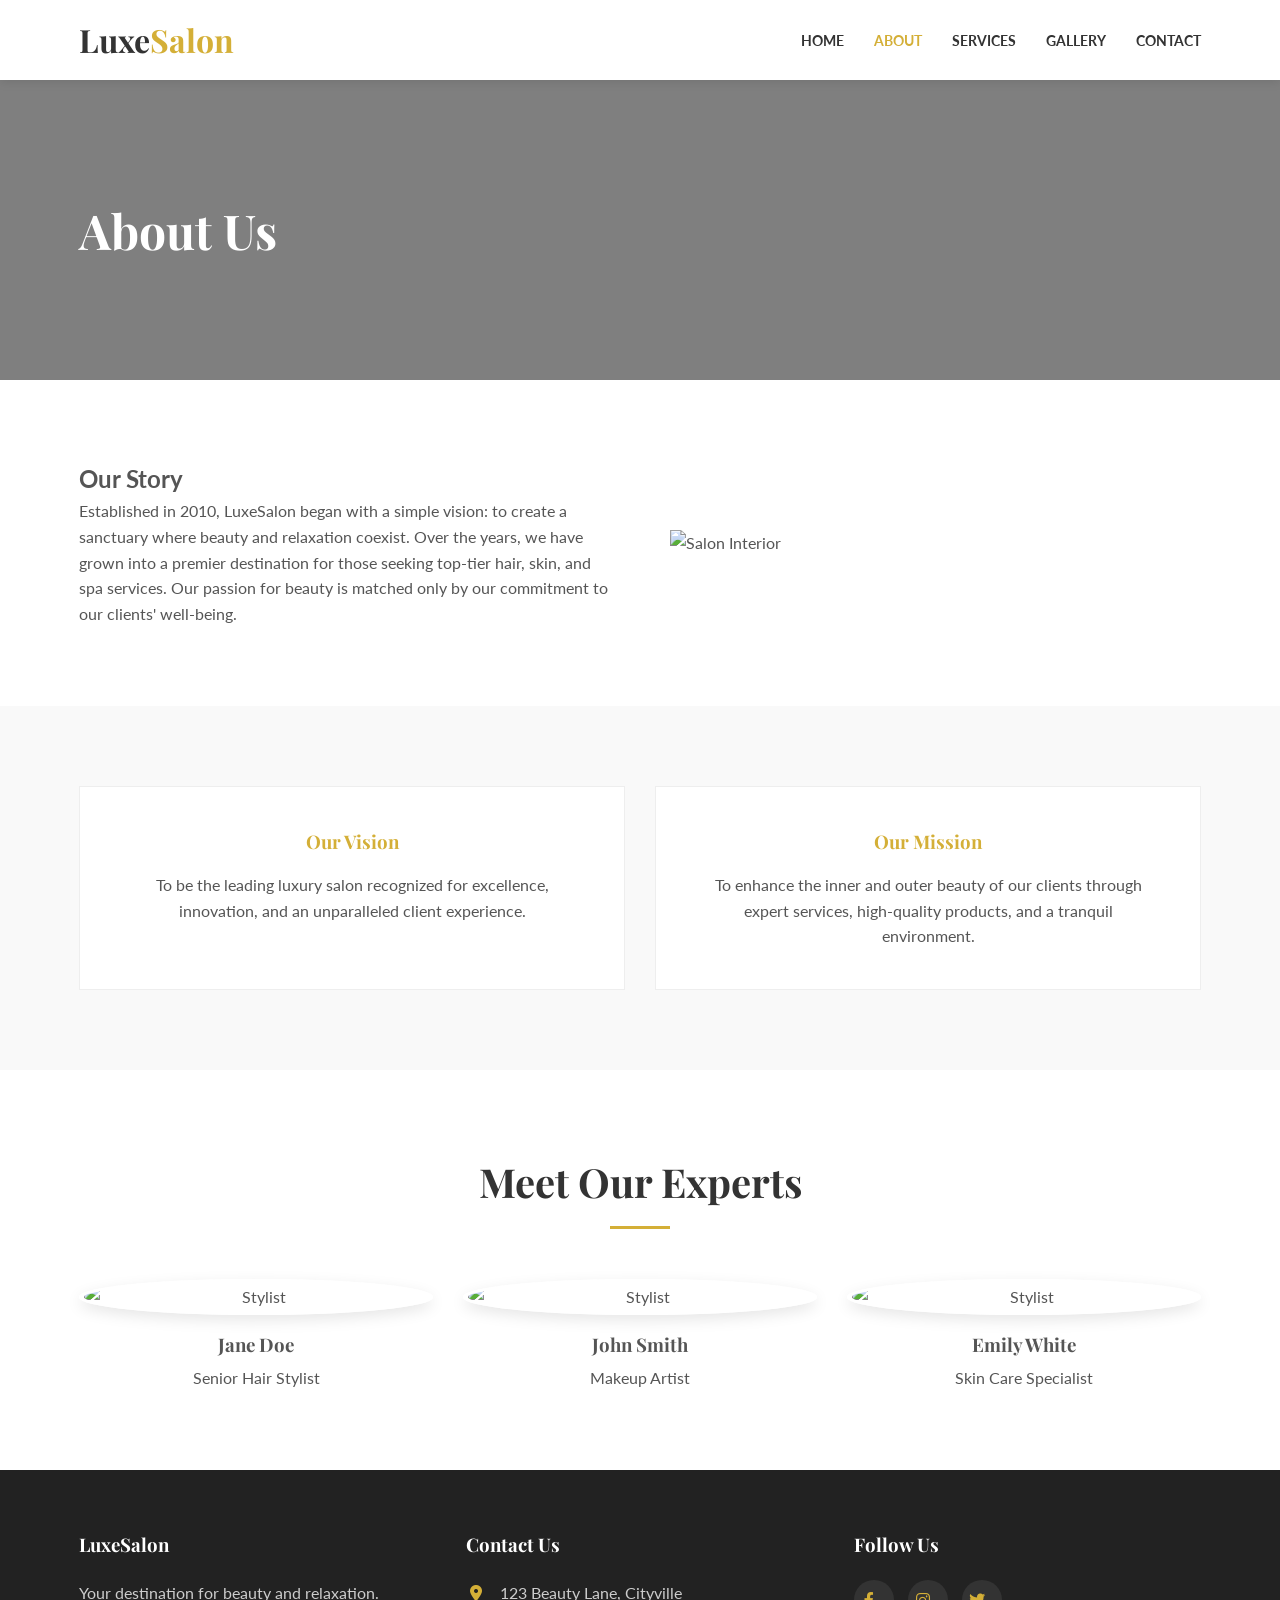
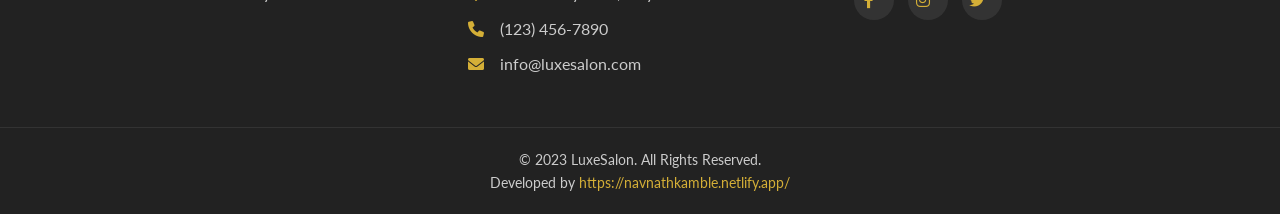
==== about.html @ 00b3a074 "feat: Create full website structure for LuxeSalon - Added index.html (Homepage) with Hero, Services," ====
<!DOCTYPE html>
<html lang="en">
<head>
    <meta charset="UTF-8">
    <meta name="viewport" content="width=device-width, initial-scale=1.0">
    <title>About Us - LuxeSalon</title>
    <link rel="stylesheet" href="style.css">
    <link rel="stylesheet" href="https://cdnjs.cloudflare.com/ajax/libs/font-awesome/6.0.0/css/all.min.css">
    <link href="https://fonts.googleapis.com/css2?family=Playfair+Display:wght@400;700&family=Lato:wght@300;400;700&display=swap" rel="stylesheet">
</head>
<body>

    <!-- Header / Navigation -->
    <header>
        <div class="container">
            <div class="logo">
                <h1>Luxe<span>Salon</span></h1>
            </div>
            <nav>
                <ul class="nav-links">
                    <li><a href="index.html">Home</a></li>
                    <li><a href="about.html" class="active">About</a></li>
                    <li><a href="services.html">Services</a></li>
                    <li><a href="gallery.html">Gallery</a></li>
                    <li><a href="contact.html">Contact</a></li>
                </ul>
                <div class="burger">
                    <div class="line1"></div>
                    <div class="line2"></div>
                    <div class="line3"></div>
                </div>
            </nav>
        </div>
    </header>

    <!-- Page Header -->
    <section class="page-header">
        <div class="container">
            <h1>About Us</h1>
        </div>
    </section>

    <!-- Salon Story -->
    <section id="salon-story" class="section-padding">
        <div class="container">
            <div class="row">
                <div class="col-text">
                    <h2>Our Story</h2>
                    <p>Established in 2010, LuxeSalon began with a simple vision: to create a sanctuary where beauty and relaxation coexist. Over the years, we have grown into a premier destination for those seeking top-tier hair, skin, and spa services. Our passion for beauty is matched only by our commitment to our clients' well-being.</p>
                </div>
                <div class="col-img">
                    <img src="https://via.placeholder.com/600x400?text=Interior+Studio" alt="Salon Interior">
                </div>
            </div>
        </div>
    </section>

    <!-- Vision & Mission -->
    <section id="vision-mission" class="section-padding bg-light">
        <div class="container">
            <div class="vision-mission-grid">
                <div class="vm-card">
                    <h3>Our Vision</h3>
                    <p>To be the leading luxury salon recognized for excellence, innovation, and an unparalleled client experience.</p>
                </div>
                <div class="vm-card">
                    <h3>Our Mission</h3>
                    <p>To enhance the inner and outer beauty of our clients through expert services, high-quality products, and a tranquil environment.</p>
                </div>
            </div>
        </div>
    </section>

    <!-- Staff Profiles -->
    <section id="staff" class="section-padding">
        <div class="container">
            <h2 class="section-title">Meet Our Experts</h2>
            <div class="staff-grid">
                <div class="staff-card">
                    <img src="https://via.placeholder.com/300x300?text=Stylist+1" alt="Stylist">
                    <h3>Jane Doe</h3>
                    <p>Senior Hair Stylist</p>
                </div>
                <div class="staff-card">
                    <img src="https://via.placeholder.com/300x300?text=Stylist+2" alt="Stylist">
                    <h3>John Smith</h3>
                    <p>Makeup Artist</p>
                </div>
                <div class="staff-card">
                    <img src="https://via.placeholder.com/300x300?text=Stylist+3" alt="Stylist">
                    <h3>Emily White</h3>
                    <p>Skin Care Specialist</p>
                </div>
            </div>
        </div>
    </section>

    <!-- Footer -->
    <footer>
        <div class="container footer-content">
            <div class="footer-section">
                <h3>LuxeSalon</h3>
                <p>Your destination for beauty and relaxation.</p>
            </div>
            <div class="footer-section">
                <h3>Contact Us</h3>
                <p><i class="fas fa-map-marker-alt"></i> 123 Beauty Lane, Cityville</p>
                <p><i class="fas fa-phone"></i> (123) 456-7890</p>
                <p><i class="fas fa-envelope"></i> info@luxesalon.com</p>
            </div>
            <div class="footer-section">
                <h3>Follow Us</h3>
                <div class="social-icons">
                    <a href="#"><i class="fab fa-facebook-f"></i></a>
                    <a href="#"><i class="fab fa-instagram"></i></a>
                    <a href="#"><i class="fab fa-twitter"></i></a>
                </div>
            </div>
        </div>
        <div class="footer-bottom">
            <p>&copy; 2023 LuxeSalon. All Rights Reserved.</p>
            <p>Developed by <a href="https://navnathkamble.netlify.app/" target="_blank">https://navnathkamble.netlify.app/</a></p>
        </div>
    </footer>

    <script src="script.js"></script>
</body>
</html>
---- style.css ----
/* Global Styles */
:root {
    --primary-color: #D4AF37; /* Gold */
    --secondary-color: #333; /* Dark Gray */
    --text-color: #555;
    --bg-color: #fff;
    --light-bg: #f9f9f9;
    --font-heading: 'Playfair Display', serif;
    --font-body: 'Lato', sans-serif;
    --transition: all 0.3s ease;
}

* {
    margin: 0;
    padding: 0;
    box-sizing: border-box;
}

body {
    font-family: var(--font-body);
    color: var(--text-color);
    line-height: 1.6;
}

a {
    text-decoration: none;
    color: inherit;
    transition: var(--transition);
}

ul {
    list-style: none;
}

img {
    max-width: 100%;
    display: block;
}

.container {
    width: 90%;
    max-width: 1200px;
    margin: 0 auto;
    padding: 0 15px;
}

.section-padding {
    padding: 80px 0;
}

.section-title {
    text-align: center;
    font-family: var(--font-heading);
    font-size: 2.5rem;
    color: var(--secondary-color);
    margin-bottom: 50px;
    position: relative;
    padding-bottom: 15px;
}

.section-title::after {
    content: '';
    position: absolute;
    bottom: 0;
    left: 50%;
    transform: translateX(-50%);
    width: 60px;
    height: 3px;
    background-color: var(--primary-color);
}

.btn {
    display: inline-block;
    padding: 12px 30px;
    border-radius: 5px;
    font-weight: 700;
    text-transform: uppercase;
    letter-spacing: 1px;
    cursor: pointer;
    border: none;
}

.btn-primary {
    background-color: var(--primary-color);
    color: #fff;
}

.btn-primary:hover {
    background-color: #b3932a;
}

.btn-gold {
    background-color: transparent;
    border: 2px solid var(--primary-color);
    color: var(--primary-color);
}

.btn-gold:hover {
    background-color: var(--primary-color);
    color: #fff;
}

.bg-light {
    background-color: var(--light-bg);
}

.bg-dark {
    background-color: var(--secondary-color);
    color: #fff;
}

.text-white {
    color: #fff;
}

.text-center {
    text-align: center;
}

/* Header & Navigation */
header {
    background-color: #fff;
    box-shadow: 0 2px 10px rgba(0,0,0,0.1);
    position: sticky;
    top: 0;
    z-index: 1000;
}

header .container {
    display: flex;
    justify-content: space-between;
    align-items: center;
    height: 80px;
}

.logo h1 {
    font-family: var(--font-heading);
    font-size: 2rem;
    color: var(--secondary-color);
}

.logo span {
    color: var(--primary-color);
}

.nav-links {
    display: flex;
}

.nav-links li {
    margin-left: 30px;
}

.nav-links a {
    font-weight: 700;
    font-size: 0.9rem;
    text-transform: uppercase;
    color: var(--secondary-color);
}

.nav-links a.active,
.nav-links a:hover {
    color: var(--primary-color);
}

.burger {
    display: none;
    cursor: pointer;
}

.burger div {
    width: 25px;
    height: 3px;
    background-color: var(--secondary-color);
    margin: 5px;
    transition: var(--transition);
}

/* Hero Section */
#hero {
    height: 80vh;
    background: linear-gradient(rgba(0,0,0,0.5), rgba(0,0,0,0.5)), url('https://via.placeholder.com/1920x1080?text=Salon+Hero+Image') no-repeat center center/cover;
    display: flex;
    align-items: center;
    justify-content: center;
    text-align: center;
    color: #fff;
}

.hero-content h2 {
    font-family: var(--font-heading);
    font-size: 3.5rem;
    margin-bottom: 20px;
}

.hero-content p {
    font-size: 1.2rem;
    margin-bottom: 30px;
}

/* Services Highlights */
.services-grid {
    display: grid;
    grid-template-columns: repeat(auto-fit, minmax(250px, 1fr));
    gap: 30px;
}

.service-card {
    text-align: center;
    padding: 30px;
    border: 1px solid #eee;
    transition: var(--transition);
}

.service-card:hover {
    box-shadow: 0 5px 15px rgba(0,0,0,0.1);
    transform: translateY(-5px);
}

.service-card i {
    font-size: 3rem;
    color: var(--primary-color);
    margin-bottom: 20px;
}

.service-card h3 {
    font-family: var(--font-heading);
    margin-bottom: 15px;
    color: var(--secondary-color);
}

/* Before/After Slider */
.slider-container {
    display: flex;
    justify-content: center;
    overflow: hidden;
}

.slide {
    display: none;
    gap: 20px;
    flex-wrap: wrap;
    justify-content: center;
}

.slide.active {
    display: flex;
}

.ba-image {
    position: relative;
    max-width: 400px;
}

.ba-image img {
    width: 100%;
    border-radius: 5px;
}

.ba-image .label {
    position: absolute;
    top: 10px;
    left: 10px;
    background-color: rgba(0,0,0,0.6);
    color: #fff;
    padding: 5px 10px;
    font-size: 0.8rem;
    border-radius: 3px;
}

/* Testimonials */
.testimonial-grid {
    display: grid;
    grid-template-columns: repeat(auto-fit, minmax(300px, 1fr));
    gap: 30px;
}

.testimonial-card {
    background-color: #fff;
    padding: 30px;
    box-shadow: 0 5px 15px rgba(0,0,0,0.05);
    border-left: 4px solid var(--primary-color);
}

.testimonial-card p {
    font-style: italic;
    margin-bottom: 20px;
}

.testimonial-card h4 {
    font-family: var(--font-heading);
    color: var(--secondary-color);
    text-align: right;
}

/* Footer */
footer {
    background-color: #222;
    color: #ccc;
    padding: 60px 0 20px;
}

.footer-content {
    display: grid;
    grid-template-columns: repeat(auto-fit, minmax(250px, 1fr));
    gap: 40px;
    margin-bottom: 40px;
}

.footer-section h3 {
    color: #fff;
    font-family: var(--font-heading);
    margin-bottom: 20px;
}

.footer-section p {
    margin-bottom: 10px;
}

.footer-section i {
    color: var(--primary-color);
    margin-right: 10px;
    width: 20px;
    text-align: center;
}

.social-icons a {
    display: inline-block;
    width: 40px;
    height: 40px;
    background-color: #333;
    color: #fff;
    text-align: center;
    line-height: 40px;
    border-radius: 50%;
    margin-right: 10px;
}

.social-icons a:hover {
    background-color: var(--primary-color);
}

.footer-bottom {
    border-top: 1px solid #333;
    padding-top: 20px;
    text-align: center;
    font-size: 0.9rem;
}

.footer-bottom a {
    color: var(--primary-color);
}

/* Page Headers */
.page-header {
    background: linear-gradient(rgba(0,0,0,0.5), rgba(0,0,0,0.5)), url('https://via.placeholder.com/1920x600?text=Page+Header') no-repeat center center/cover;
    height: 300px;
    display: flex;
    align-items: center;
    justify-content: center;
    color: #fff;
}

.page-header h1 {
    font-family: var(--font-heading);
    font-size: 3rem;
}

/* About Page */
.col-text, .col-img {
    flex: 1;
}
.col-text {
    padding-right: 30px;
}

.row {
    display: flex;
    align-items: center;
    flex-wrap: wrap;
    gap: 30px;
}

.vision-mission-grid {
    display: grid;
    grid-template-columns: repeat(auto-fit, minmax(300px, 1fr));
    gap: 30px;
}

.vm-card {
    background: #fff;
    padding: 40px;
    text-align: center;
    border: 1px solid #eee;
}

.vm-card h3 {
    font-family: var(--font-heading);
    color: var(--primary-color);
    margin-bottom: 15px;
}

.staff-grid {
    display: grid;
    grid-template-columns: repeat(auto-fit, minmax(250px, 1fr));
    gap: 30px;
}

.staff-card {
    text-align: center;
}

.staff-card img {
    width: 100%;
    border-radius: 50%;
    margin-bottom: 15px;
    border: 5px solid #fff;
    box-shadow: 0 5px 15px rgba(0,0,0,0.1);
}

.staff-card h3 {
    font-family: var(--font-heading);
    margin-bottom: 5px;
}

/* Services Page */
.service-category {
    margin-bottom: 60px;
}

.service-category h2 {
    font-family: var(--font-heading);
    color: var(--primary-color);
    margin-bottom: 20px;
    border-bottom: 1px solid #eee;
    padding-bottom: 10px;
    display: inline-block;
}

.pricing-table {
    width: 100%;
}

.price-row {
    display: flex;
    justify-content: space-between;
    padding: 15px 0;
    border-bottom: 1px dashed #ccc;
}

.price-row:last-child {
    border-bottom: none;
}

.service-name {
    font-weight: 700;
    color: var(--secondary-color);
}

.service-price {
    color: var(--primary-color);
    font-weight: 700;
}

/* Gallery Page */
.gallery-filters {
    text-align: center;
    margin-bottom: 40px;
}

.filter-btn {
    background: transparent;
    border: 2px solid #ccc;
    padding: 8px 20px;
    margin: 5px;
    cursor: pointer;
    border-radius: 20px;
    font-family: var(--font-body);
    font-weight: 700;
    color: var(--text-color);
    transition: var(--transition);
}

.filter-btn.active, .filter-btn:hover {
    border-color: var(--primary-color);
    background-color: var(--primary-color);
    color: #fff;
}

.gallery-grid {
    display: grid;
    grid-template-columns: repeat(auto-fill, minmax(250px, 1fr));
    gap: 15px;
}

.gallery-item {
    position: relative;
    overflow: hidden;
    cursor: pointer;
}

.gallery-item img {
    width: 100%;
    height: 100%;
    object-fit: cover;
    transition: var(--transition);
}

.gallery-item:hover img {
    transform: scale(1.1);
}

.overlay {
    position: absolute;
    top: 0;
    left: 0;
    width: 100%;
    height: 100%;
    background-color: rgba(0,0,0,0.5);
    display: flex;
    justify-content: center;
    align-items: center;
    opacity: 0;
    transition: var(--transition);
}

.gallery-item:hover .overlay {
    opacity: 1;
}

.overlay i {
    color: #fff;
    font-size: 2rem;
}

/* Lightbox */
.lightbox {
    display: none;
    position: fixed;
    z-index: 2000;
    padding-top: 100px;
    left: 0;
    top: 0;
    width: 100%;
    height: 100%;
    overflow: auto;
    background-color: rgba(0,0,0,0.9);
}

.lightbox-content {
    margin: auto;
    display: block;
    width: 80%;
    max-width: 800px;
}

.close-lightbox {
    position: absolute;
    top: 15px;
    right: 35px;
    color: #f1f1f1;
    font-size: 40px;
    font-weight: bold;
    cursor: pointer;
}

/* Contact Page */
.contact-wrapper {
    display: flex;
    flex-wrap: wrap;
    gap: 40px;
}

.contact-info-form {
    flex: 1;
    display: flex;
    flex-wrap: wrap;
    gap: 40px;
}

.contact-details {
    flex: 1;
    min-width: 300px;
}

.contact-form-container {
    flex: 1;
    min-width: 300px;
}

.contact-details h2, .contact-form-container h2 {
    font-family: var(--font-heading);
    margin-bottom: 20px;
    color: var(--secondary-color);
}

.contact-details p {
    margin-bottom: 15px;
    display: flex;
    align-items: center;
}

.contact-details i {
    width: 25px;
    color: var(--primary-color);
}

.opening-hours {
    background-color: var(--light-bg);
    padding: 20px;
    border-radius: 5px;
    margin: 20px 0;
}

.opening-hours h3 {
    margin-bottom: 10px;
    font-family: var(--font-heading);
}

.opening-hours p span {
    font-weight: 700;
    display: inline-block;
    width: 100px;
}

.btn-whatsapp {
    background-color: #25D366;
    color: #fff;
    text-transform: none;
}

.btn-whatsapp:hover {
    background-color: #128C7E;
}

.form-group {
    margin-bottom: 20px;
}

.form-group label {
    display: block;
    margin-bottom: 5px;
    font-weight: 700;
}

.form-group input,
.form-group select,
.form-group textarea {
    width: 100%;
    padding: 10px;
    border: 1px solid #ccc;
    border-radius: 4px;
    font-family: var(--font-body);
}

.map-container {
    width: 100%;
}

/* Responsive */
@media screen and (max-width: 768px) {
    .nav-links {
        position: absolute;
        right: 0px;
        height: 92vh;
        top: 8vh;
        background-color: #fff;
        display: flex;
        flex-direction: column;
        align-items: center;
        width: 50%;
        transform: translateX(100%);
        transition: transform 0.5s ease-in;
        box-shadow: -2px 0 5px rgba(0,0,0,0.1);
        z-index: 999;
    }

    .nav-links li {
        margin: 20px 0;
        opacity: 0;
    }

    .burger {
        display: block;
    }

    .nav-active {
        transform: translateX(0%);
    }

    @keyframes navLinkFade {
        from {
            opacity: 0;
            transform: translateX(50px);
        }
        to {
            opacity: 1;
            transform: translateX(0px);
        }
    }

    .toggle .line1 {
        transform: rotate(-45deg) translate(-5px, 6px);
    }

    .toggle .line2 {
        opacity: 0;
    }

    .toggle .line3 {
        transform: rotate(45deg) translate(-5px, -6px);
    }

    .hero-content h2 {
        font-size: 2.5rem;
    }

    .page-header h1 {
        font-size: 2.5rem;
    }
}
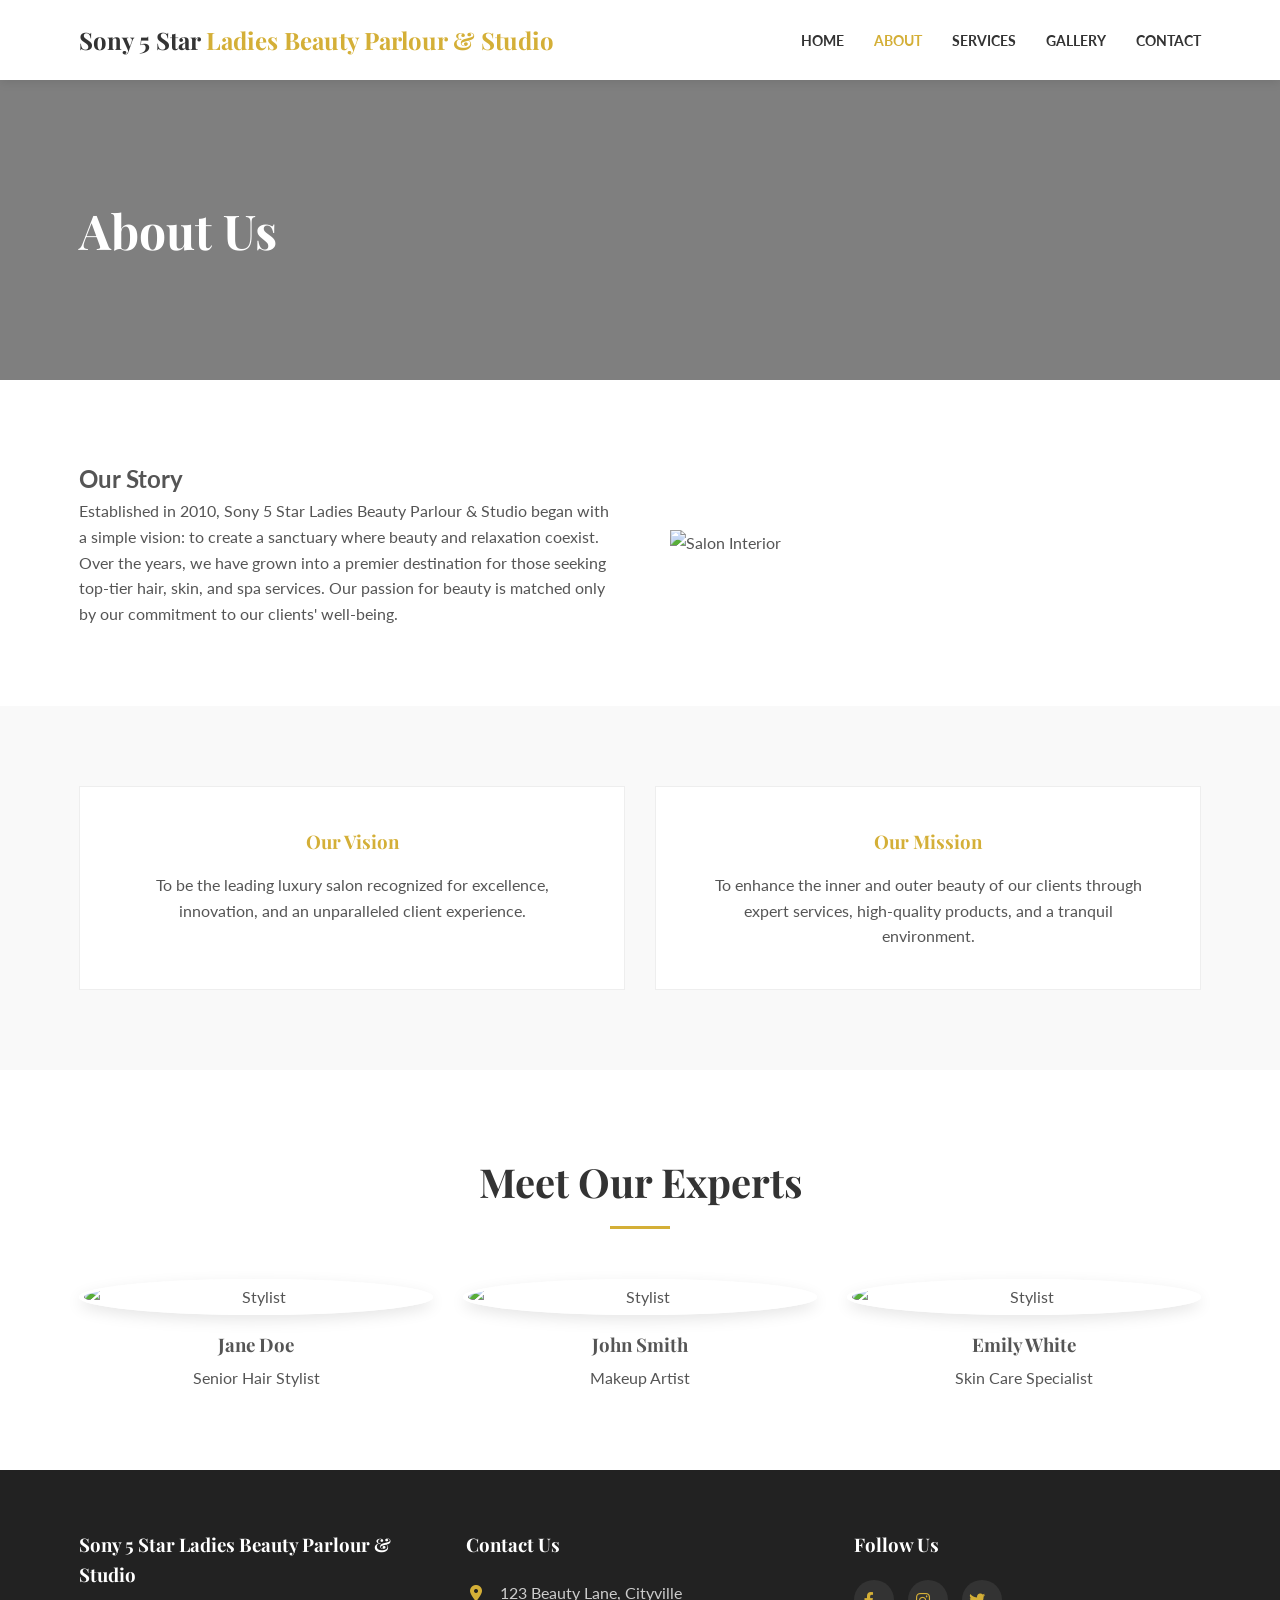
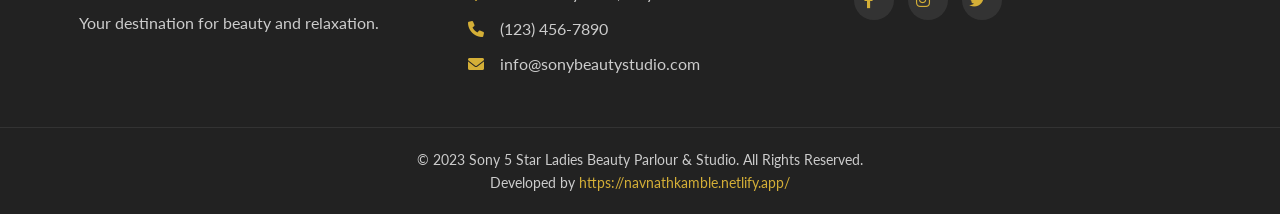
==== commit 8d266d82: "Rebrand to Sony 5 Star Beauty Studio and update map - Renamed "LuxeSalon" to "Sony 5 Star Ladies Bea" ====
--- a/about.html
+++ b/about.html
@@ -3,7 +3,7 @@
 <head>
     <meta charset="UTF-8">
     <meta name="viewport" content="width=device-width, initial-scale=1.0">
-    <title>About Us - LuxeSalon</title>
+    <title>About Us - Sony 5 Star Ladies Beauty Parlour & Studio</title>
     <link rel="stylesheet" href="style.css">
     <link rel="stylesheet" href="https://cdnjs.cloudflare.com/ajax/libs/font-awesome/6.0.0/css/all.min.css">
     <link href="https://fonts.googleapis.com/css2?family=Playfair+Display:wght@400;700&family=Lato:wght@300;400;700&display=swap" rel="stylesheet">
@@ -14,7 +14,7 @@
     <header>
         <div class="container">
             <div class="logo">
-                <h1>Luxe<span>Salon</span></h1>
+                <h1>Sony 5 Star<span> Ladies Beauty Parlour & Studio</span></h1>
             </div>
             <nav>
                 <ul class="nav-links">
@@ -46,10 +46,10 @@
             <div class="row">
                 <div class="col-text">
                     <h2>Our Story</h2>
-                    <p>Established in 2010, LuxeSalon began with a simple vision: to create a sanctuary where beauty and relaxation coexist. Over the years, we have grown into a premier destination for those seeking top-tier hair, skin, and spa services. Our passion for beauty is matched only by our commitment to our clients' well-being.</p>
+                    <p>Established in 2010, Sony 5 Star Ladies Beauty Parlour & Studio began with a simple vision: to create a sanctuary where beauty and relaxation coexist. Over the years, we have grown into a premier destination for those seeking top-tier hair, skin, and spa services. Our passion for beauty is matched only by our commitment to our clients' well-being.</p>
                 </div>
                 <div class="col-img">
-                    <img src="https://via.placeholder.com/600x400?text=Interior+Studio" alt="Salon Interior">
+                    <img src="https://images.unsplash.com/photo-1633681926022-84c23e8cb2d6?auto=format&fit=crop&w=600&h=400&q=80" alt="Salon Interior">
                 </div>
             </div>
         </div>
@@ -77,17 +77,17 @@
             <h2 class="section-title">Meet Our Experts</h2>
             <div class="staff-grid">
                 <div class="staff-card">
-                    <img src="https://via.placeholder.com/300x300?text=Stylist+1" alt="Stylist">
+                    <img src="https://images.unsplash.com/photo-1580618672591-eb180b1a973f?auto=format&fit=crop&w=300&h=300&q=80" alt="Stylist">
                     <h3>Jane Doe</h3>
                     <p>Senior Hair Stylist</p>
                 </div>
                 <div class="staff-card">
-                    <img src="https://via.placeholder.com/300x300?text=Stylist+2" alt="Stylist">
+                    <img src="https://images.unsplash.com/photo-1589710751893-f9a6770ad71b?auto=format&fit=crop&w=300&h=300&q=80" alt="Stylist">
                     <h3>John Smith</h3>
                     <p>Makeup Artist</p>
                 </div>
                 <div class="staff-card">
-                    <img src="https://via.placeholder.com/300x300?text=Stylist+3" alt="Stylist">
+                    <img src="https://images.unsplash.com/photo-1619367901998-73b3a70b3898?auto=format&fit=crop&w=300&h=300&q=80" alt="Stylist">
                     <h3>Emily White</h3>
                     <p>Skin Care Specialist</p>
                 </div>
@@ -99,14 +99,14 @@
     <footer>
         <div class="container footer-content">
             <div class="footer-section">
-                <h3>LuxeSalon</h3>
+                <h3>Sony 5 Star Ladies Beauty Parlour & Studio</h3>
                 <p>Your destination for beauty and relaxation.</p>
             </div>
             <div class="footer-section">
                 <h3>Contact Us</h3>
                 <p><i class="fas fa-map-marker-alt"></i> 123 Beauty Lane, Cityville</p>
                 <p><i class="fas fa-phone"></i> (123) 456-7890</p>
-                <p><i class="fas fa-envelope"></i> info@luxesalon.com</p>
+                <p><i class="fas fa-envelope"></i> info@sonybeautystudio.com</p>
             </div>
             <div class="footer-section">
                 <h3>Follow Us</h3>
@@ -118,7 +118,7 @@
             </div>
         </div>
         <div class="footer-bottom">
-            <p>&copy; 2023 LuxeSalon. All Rights Reserved.</p>
+            <p>&copy; 2023 Sony 5 Star Ladies Beauty Parlour & Studio. All Rights Reserved.</p>
             <p>Developed by <a href="https://navnathkamble.netlify.app/" target="_blank">https://navnathkamble.netlify.app/</a></p>
         </div>
     </footer>
--- a/style.css
+++ b/style.css
@@ -135,8 +135,9 @@
 
 .logo h1 {
     font-family: var(--font-heading);
-    font-size: 2rem;
+    font-size: 1.5rem; /* Reduced font size for longer name */
     color: var(--secondary-color);
+    line-height: 1.2;
 }
 
 .logo span {
@@ -179,7 +180,7 @@
 /* Hero Section */
 #hero {
     height: 80vh;
-    background: linear-gradient(rgba(0,0,0,0.5), rgba(0,0,0,0.5)), url('https://via.placeholder.com/1920x1080?text=Salon+Hero+Image') no-repeat center center/cover;
+    background: linear-gradient(rgba(0,0,0,0.5), rgba(0,0,0,0.5)), url('https://images.unsplash.com/photo-1521590832167-7bcbfaa6381f?auto=format&fit=crop&w=1920&q=80') no-repeat center center/cover;
     display: flex;
     align-items: center;
     justify-content: center;
@@ -353,7 +354,10 @@
 
 /* Page Headers */
 .page-header {
-    background: linear-gradient(rgba(0,0,0,0.5), rgba(0,0,0,0.5)), url('https://via.placeholder.com/1920x600?text=Page+Header') no-repeat center center/cover;
+    background-image: linear-gradient(rgba(0,0,0,0.5), rgba(0,0,0,0.5)), url('https://images.unsplash.com/photo-1675034743339-0b0747047727?auto=format&fit=crop&w=1920&q=80');
+    background-repeat: no-repeat;
+    background-position: center center;
+    background-size: cover;
     height: 300px;
     display: flex;
     align-items: center;
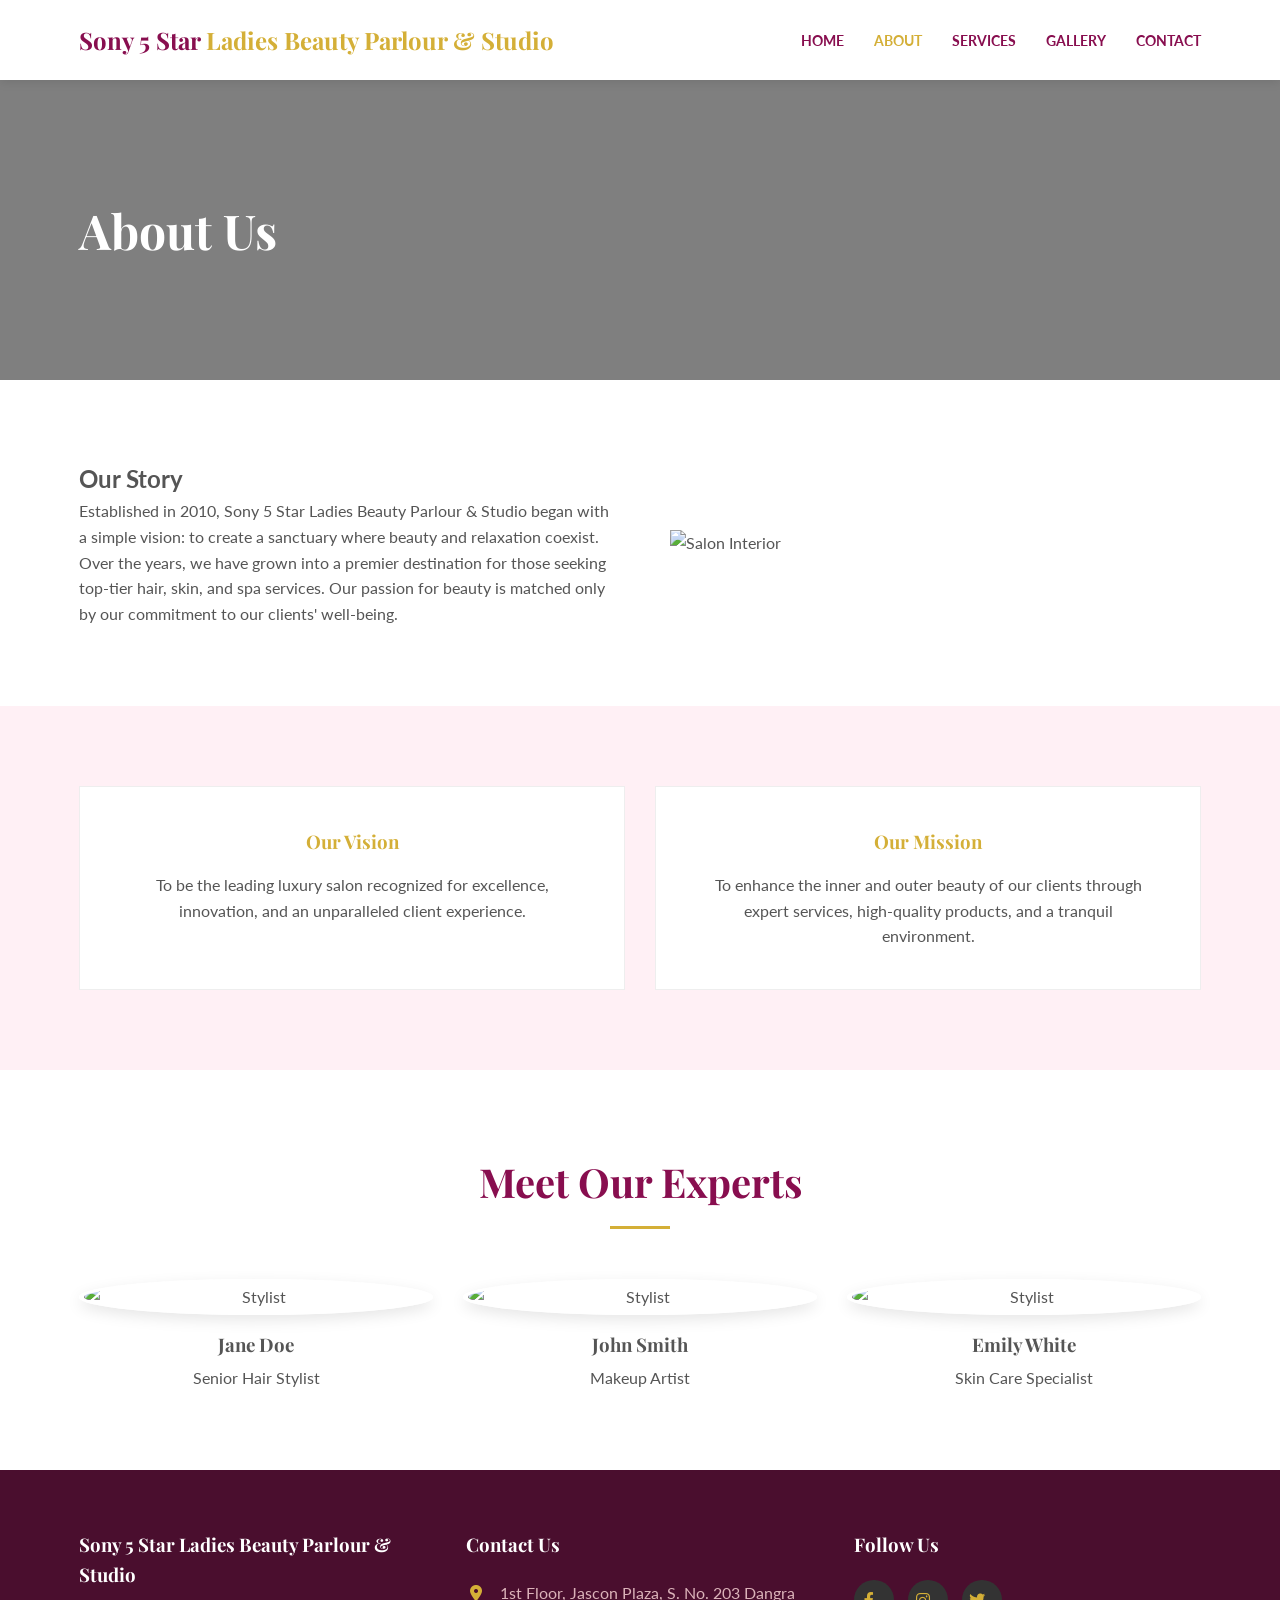
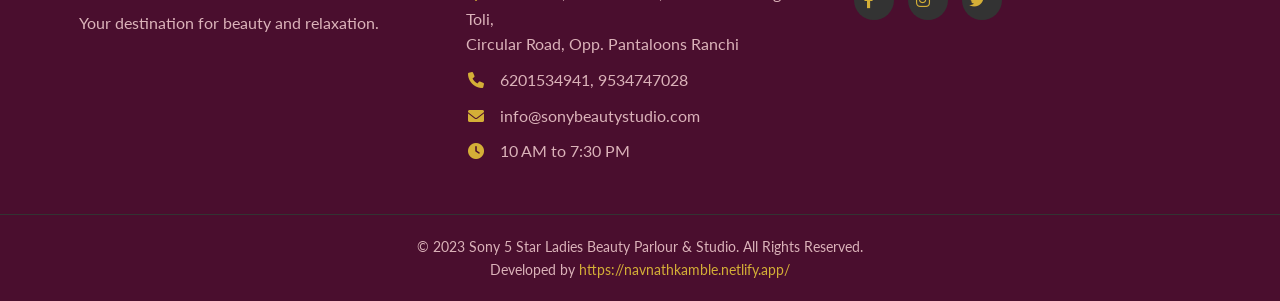
==== commit 9d1e9d71: "Update website info and apply pink and gold theme - Updated contact details, address, and timings ac" ====
--- a/about.html
+++ b/about.html
@@ -104,9 +104,10 @@
             </div>
             <div class="footer-section">
                 <h3>Contact Us</h3>
-                <p><i class="fas fa-map-marker-alt"></i> 123 Beauty Lane, Cityville</p>
-                <p><i class="fas fa-phone"></i> (123) 456-7890</p>
+                <p><i class="fas fa-map-marker-alt"></i> 1st Floor, Jascon Plaza, S. No. 203 Dangra Toli,<br>Circular Road, Opp. Pantaloons Ranchi</p>
+                <p><i class="fas fa-phone"></i> 6201534941, 9534747028</p>
                 <p><i class="fas fa-envelope"></i> info@sonybeautystudio.com</p>
+                <p><i class="fas fa-clock"></i> 10 AM to 7:30 PM</p>
             </div>
             <div class="footer-section">
                 <h3>Follow Us</h3>
--- a/style.css
+++ b/style.css
@@ -1,10 +1,10 @@
 /* Global Styles */
 :root {
     --primary-color: #D4AF37; /* Gold */
-    --secondary-color: #333; /* Dark Gray */
+    --secondary-color: #880E4F; /* Dark Pink */
     --text-color: #555;
     --bg-color: #fff;
-    --light-bg: #f9f9f9;
+    --light-bg: #FFF0F5; /* Light Pink */
     --font-heading: 'Playfair Display', serif;
     --font-body: 'Lato', sans-serif;
     --transition: all 0.3s ease;
@@ -296,8 +296,8 @@
 
 /* Footer */
 footer {
-    background-color: #222;
-    color: #ccc;
+    background-color: #4A0E2E; /* Deep Dark Pink/Purple */
+    color: #ffdcdccc;
     padding: 60px 0 20px;
 }
 
